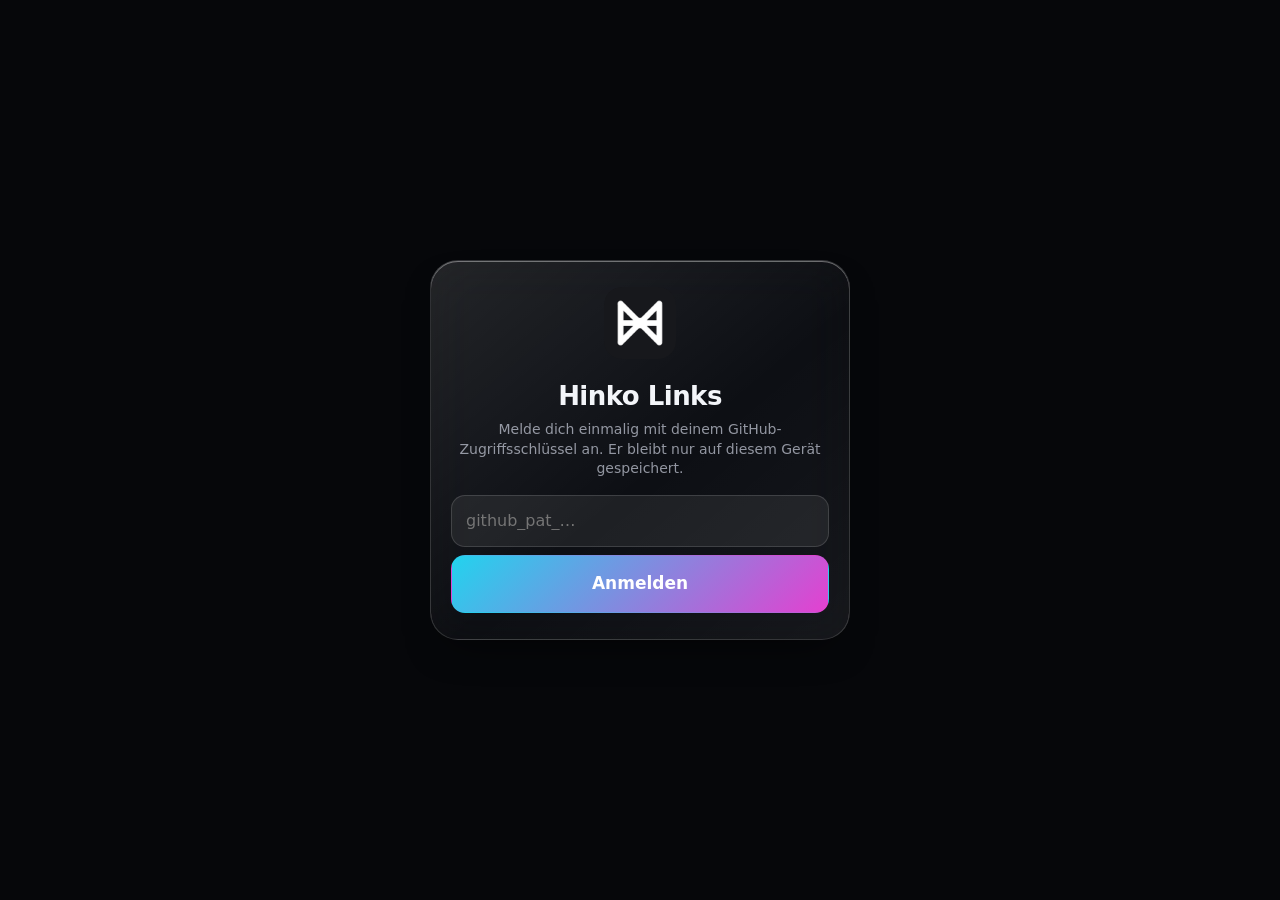
==== app/index.html @ 4e3b834d "Neue Startseite (Liquid Glass) mit Link-Liste, Hinko-App zum Pflegen, PC-Listen/Deals unter /pc/ und" ====
<!doctype html>
<html lang="de">
<head>
  <meta charset="utf-8">
  <meta name="viewport" content="width=device-width,initial-scale=1,viewport-fit=cover,user-scalable=no">
  <meta name="robots" content="noindex,nofollow">
  <meta name="referrer" content="no-referrer">
  <meta http-equiv="Content-Security-Policy" content="default-src 'none'; script-src 'self'; style-src 'self'; img-src 'self' blob: data:; connect-src 'self' https://api.github.com; manifest-src 'self'; base-uri 'none'; form-action 'none'">
  <title>Hinko Links</title>
  <link rel="manifest" href="/app/manifest.webmanifest">
  <link rel="icon" href="/assets/favicon-32.png">
  <link rel="apple-touch-icon" href="/app/apple-touch-icon.png">
  <meta name="apple-mobile-web-app-capable" content="yes">
  <meta name="mobile-web-app-capable" content="yes">
  <meta name="apple-mobile-web-app-title" content="Hinko">
  <meta name="apple-mobile-web-app-status-bar-style" content="black-translucent">
  <meta name="theme-color" content="#06070a">
  <link rel="stylesheet" href="/app/app.css">
</head>
<body>
  <div class="aurora" aria-hidden="true"><i></i><i></i><i></i></div>
  <div id="app"></div>
  <script src="/app/app.js"></script>
</body>
</html>
---- app/app.css ----
:root{
  --bg:#06070a;--text:#f3f5f9;--muted:rgba(235,240,255,.6);--faint:rgba(235,240,255,.36);
  --accent:#22d3ee;--accent2:#e440d0;--danger:#ff5a7a;--ok:#3ee8a0;
  --glass:linear-gradient(140deg,rgba(255,255,255,.12),rgba(255,255,255,.035) 55%,rgba(255,255,255,.07));
  --edge:rgba(255,255,255,.14);--edge-hi:rgba(255,255,255,.38);--field:rgba(255,255,255,.07);
  --blur:saturate(180%) blur(24px);--spring:cubic-bezier(.34,1.56,.64,1);
  --safe-t:env(safe-area-inset-top);--safe-b:env(safe-area-inset-bottom);
}
*{box-sizing:border-box;-webkit-tap-highlight-color:transparent}
html,body{margin:0;background:var(--bg);color:var(--text);min-height:100%;overscroll-behavior-y:none}
body{font:16px/1.4 -apple-system,BlinkMacSystemFont,"SF Pro Text",system-ui,sans-serif;-webkit-font-smoothing:antialiased;
  -webkit-user-select:none;user-select:none}
input,textarea{-webkit-user-select:text;user-select:text}
button{font:inherit;color:inherit;border:0;background:none;cursor:pointer}
.aurora{position:fixed;inset:-20vmax;z-index:-1;pointer-events:none;filter:blur(60px)}
.aurora i{position:absolute;width:60vmax;height:60vmax;border-radius:50%}
.aurora i:nth-child(1){left:-10%;top:-5%;background:radial-gradient(circle,rgba(34,211,238,.32),transparent 62%)}
.aurora i:nth-child(2){right:-15%;top:30%;background:radial-gradient(circle,rgba(228,64,208,.28),transparent 62%)}
.aurora i:nth-child(3){left:15%;bottom:-20%;background:radial-gradient(circle,rgba(99,102,241,.22),transparent 62%)}
.glass{background:var(--glass);-webkit-backdrop-filter:var(--blur);backdrop-filter:var(--blur);
  border:1px solid var(--edge);box-shadow:0 18px 40px -20px rgba(0,0,0,.7),inset 0 1px 0 var(--edge-hi)}
.screen{max-width:640px;margin:0 auto;padding:calc(var(--safe-t) + 14px) 16px calc(var(--safe-b) + 120px)}
/* Kopf */
.bar{position:sticky;top:0;z-index:5;display:flex;align-items:center;justify-content:space-between;gap:10px;
  padding:calc(var(--safe-t) + 10px) 16px 10px;margin:calc(-1 * (var(--safe-t) + 14px)) -16px 14px;
  background:linear-gradient(var(--bg) 40%,transparent)}
.bar h1{margin:0;font-size:32px;font-weight:800;letter-spacing:-.03em}
.pill{display:inline-flex;align-items:center;gap:7px;padding:7px 12px;border-radius:999px;font-size:13px;font-weight:650;white-space:nowrap}
.pill .dot{width:8px;height:8px;border-radius:50%;background:var(--ok);box-shadow:0 0 10px var(--ok)}
.pill.busy .dot{background:var(--accent);box-shadow:0 0 10px var(--accent);animation:pulse 1s ease-in-out infinite}
.pill.warn .dot{background:#ffb547;box-shadow:0 0 10px #ffb547}
.pill.err .dot{background:var(--danger);box-shadow:0 0 10px var(--danger)}
@keyframes pulse{50%{opacity:.35}}
.baracts{display:flex;gap:8px;align-items:center}.hide{display:none}
.iconbtn{width:40px;height:40px;border-radius:50%;display:grid;place-items:center}
/* Liste */
.list{display:grid;gap:10px}
.item{display:grid;grid-template-columns:52px 1fr auto 34px;gap:12px;align-items:center;padding:10px 8px 10px 10px;
  border-radius:20px;transition:transform .35s var(--spring),opacity .2s}
.item.hidden{opacity:.45}
.item.dragging{transform:scale(1.03);z-index:3;box-shadow:0 24px 50px -16px rgba(0,0,0,.8),inset 0 1px 0 var(--edge-hi);transition:none}
.thumb{width:52px;height:52px;border-radius:14px;object-fit:cover;background:var(--field);display:grid;place-items:center;overflow:hidden}
.thumb img{width:100%;height:100%;object-fit:cover}
.thumb.mono{background:linear-gradient(135deg,var(--accent),var(--accent2))}.thumb.mono img{width:55%;height:55%;object-fit:contain}
.item .meta{min-width:0}
.item .t{font-weight:700;white-space:nowrap;overflow:hidden;text-overflow:ellipsis}
.item .s{font-size:12.5px;color:var(--muted);white-space:nowrap;overflow:hidden;text-overflow:ellipsis}
.badges{display:flex;gap:5px;margin-top:3px}
.badge{font-size:10px;font-weight:800;letter-spacing:.06em;text-transform:uppercase;padding:2px 7px;border-radius:999px;background:var(--field);color:var(--muted)}
.badge.ad{color:var(--accent2)}.badge.feat{color:var(--accent)}.badge.new{color:var(--ok)}
.handle{width:34px;height:44px;display:grid;place-items:center;color:var(--faint);touch-action:none;cursor:grab}
.empty{text-align:center;color:var(--muted);padding:40px 10px}
/* Schalter (iOS) */
.switch{position:relative;width:51px;height:31px;flex:none}
.switch input{position:absolute;inset:0;opacity:0;margin:0;cursor:pointer}
.switch span{position:absolute;inset:0;border-radius:999px;background:rgba(255,255,255,.16);transition:background .25s}
.switch span::after{content:"";position:absolute;top:2px;left:2px;width:27px;height:27px;border-radius:50%;background:#fff;
  box-shadow:0 3px 8px rgba(0,0,0,.3);transition:transform .35s var(--spring)}
.switch input:checked+span{background:linear-gradient(135deg,var(--accent),var(--accent2))}
.switch input:checked+span::after{transform:translateX(20px)}
/* Untere Leiste */
.dock{position:fixed;left:0;right:0;bottom:0;z-index:6;padding:12px 16px calc(var(--safe-b) + 12px);
  display:flex;gap:10px;justify-content:center;pointer-events:none}
.dock>*{pointer-events:auto}
.fab{width:58px;height:58px;border-radius:50%;display:grid;place-items:center;color:#fff;
  background:linear-gradient(135deg,var(--accent),var(--accent2));box-shadow:0 14px 30px -10px var(--accent2),inset 0 1px 0 rgba(255,255,255,.5);
  transition:transform .4s var(--spring)}
.fab:active,.cta:active,.btn:active{transform:scale(.94)}
.cta{height:58px;padding:0 22px;border-radius:999px;font-weight:750;display:flex;align-items:center;gap:10px;
  transition:transform .4s var(--spring)}
.cta b{background:linear-gradient(135deg,var(--accent),var(--accent2));color:#fff;border-radius:999px;padding:2px 9px;font-size:13px}
/* Sheet */
.backdrop{position:fixed;inset:0;z-index:10;background:rgba(0,0,0,.45);opacity:0;transition:opacity .25s}
.backdrop.show{opacity:1}
.sheet{position:fixed;left:0;right:0;bottom:0;z-index:11;max-width:640px;margin:0 auto;max-height:92vh;overflow:auto;
  border-radius:28px 28px 0 0;padding:8px 18px calc(var(--safe-b) + 18px);transform:translateY(105%);
  transition:transform .5s var(--spring);background:linear-gradient(160deg,rgba(40,42,52,.88),rgba(18,19,24,.92))}
.sheet.show{transform:none}
.grabber{width:38px;height:5px;border-radius:9px;background:rgba(255,255,255,.28);margin:4px auto 10px}
.sheet h2{margin:0 0 14px;font-size:22px;letter-spacing:-.02em;display:flex;justify-content:space-between;align-items:center}
.field{display:block;margin-bottom:12px}
.field>span{display:block;font-size:13px;color:var(--muted);margin:0 0 6px 4px;font-weight:600}
.input{width:100%;padding:14px 14px;border-radius:14px;border:1px solid var(--edge);background:var(--field);color:var(--text);
  font:inherit;font-size:16px;outline:none}
.input:focus{border-color:var(--accent);box-shadow:0 0 0 3px rgba(34,211,238,.18)}
.row2{display:flex;gap:8px}.row2 .input{flex:1}
.btn{padding:12px 16px;border-radius:14px;font-weight:700;background:var(--field);border:1px solid var(--edge);transition:transform .3s var(--spring)}
.btn.primary{background:linear-gradient(135deg,var(--accent),var(--accent2));color:#fff;border-color:transparent}
.btn.danger{color:var(--danger)}
.btn.wide{width:100%;padding:16px;font-size:17px}
.imgpick{display:grid;grid-template-columns:96px 1fr;gap:12px;align-items:center}
.imgpick .thumb{width:96px;height:96px;border-radius:18px}
.imgpick .acts{display:grid;gap:8px}
.toggles{border-radius:18px;overflow:hidden;margin:6px 0 16px}
.toggle{display:flex;justify-content:space-between;align-items:center;gap:12px;padding:12px 14px;border-top:1px solid var(--edge)}
.toggle:first-child{border-top:0}
.toggle small{display:block;color:var(--muted);font-size:12px}
.acts2{display:grid;grid-template-columns:1fr 1fr;gap:8px;margin-top:8px}
.err{color:var(--danger);font-size:13px;margin:-4px 0 10px 4px}
/* Login */
.login{min-height:100vh;display:grid;place-items:center;padding:calc(var(--safe-t) + 20px) 20px calc(var(--safe-b) + 20px)}
.login .card{width:100%;max-width:420px;border-radius:28px;padding:26px 20px;text-align:center}
.login img{width:72px;height:72px;border-radius:18px;margin-bottom:8px}
.login h1{margin:4px 0 6px;font-size:26px;letter-spacing:-.02em}
.login p{color:var(--muted);font-size:14px;margin:0 0 16px}
.toast{position:fixed;left:50%;top:calc(var(--safe-t) + 12px);z-index:20;transform:translate(-50%,-150%);
  padding:11px 16px;border-radius:999px;font-weight:650;font-size:14px;transition:transform .5s var(--spring);max-width:92vw;text-align:center}
.toast.show{transform:translate(-50%,0)}
.menu{position:absolute;right:16px;top:calc(var(--safe-t) + 58px);z-index:12;border-radius:18px;overflow:hidden;min-width:220px;
  background:linear-gradient(160deg,rgba(40,42,52,.92),rgba(18,19,24,.95))}
.menu button,.menu a{display:block;width:100%;text-align:left;padding:14px 16px;border-top:1px solid var(--edge);color:var(--text);text-decoration:none}
.menu :first-child{border-top:0}
@media (prefers-reduced-motion: reduce){*{transition:none!important;animation:none!important}}
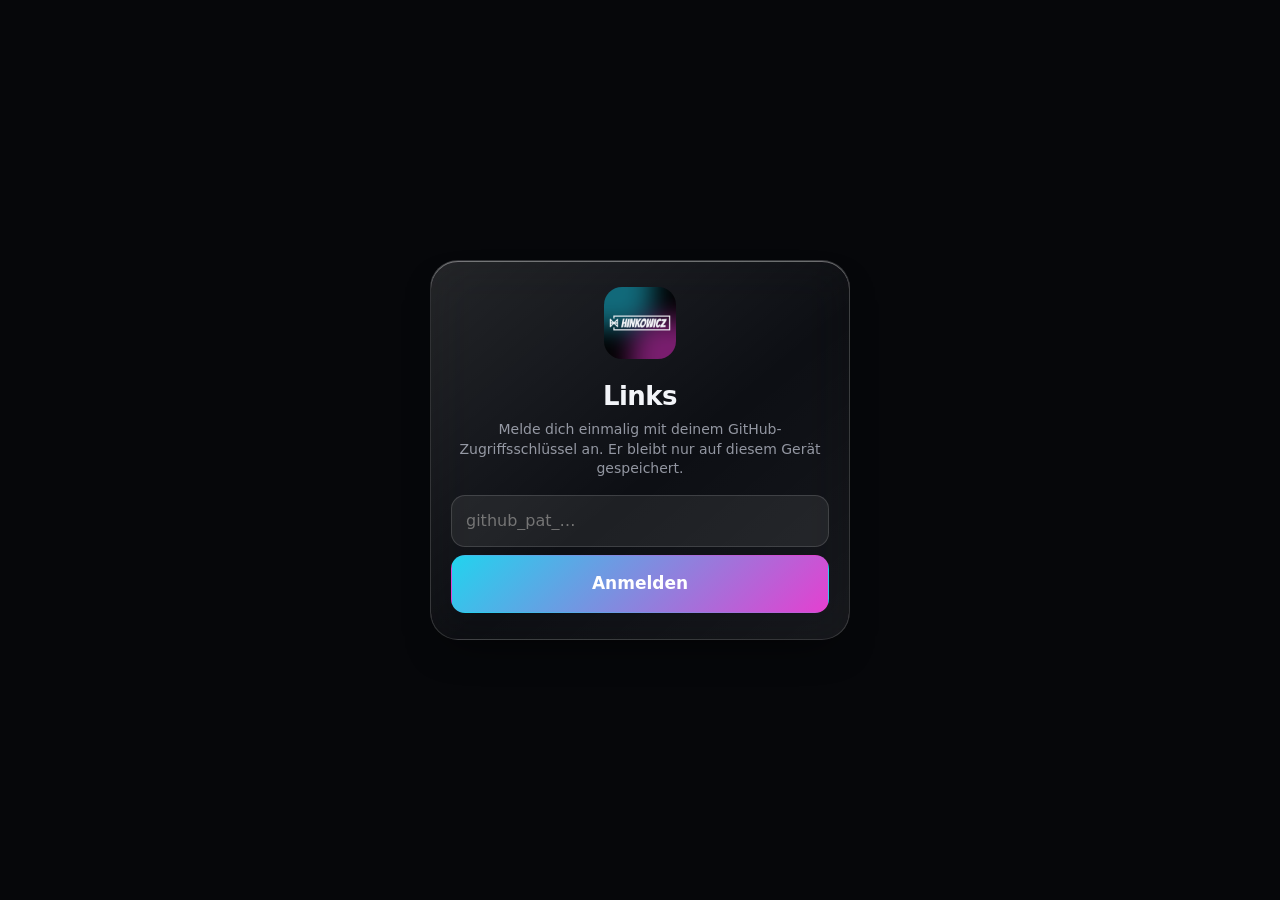
==== commit cb4c423b: "Header „Technik“, Bildausschnitt per Verschieben in der App, App heißt „Links“ mit Hinkowicz-Logo Co" ====
--- a/app/index.html
+++ b/app/index.html
@@ -6,13 +6,13 @@
   <meta name="robots" content="noindex,nofollow">
   <meta name="referrer" content="no-referrer">
   <meta http-equiv="Content-Security-Policy" content="default-src 'none'; script-src 'self'; style-src 'self'; img-src 'self' blob: data:; connect-src 'self' https://api.github.com; manifest-src 'self'; base-uri 'none'; form-action 'none'">
-  <title>Hinko Links</title>
+  <title>Links</title>
   <link rel="manifest" href="/app/manifest.webmanifest">
   <link rel="icon" href="/assets/favicon-32.png">
   <link rel="apple-touch-icon" href="/app/apple-touch-icon.png">
   <meta name="apple-mobile-web-app-capable" content="yes">
   <meta name="mobile-web-app-capable" content="yes">
-  <meta name="apple-mobile-web-app-title" content="Hinko">
+  <meta name="apple-mobile-web-app-title" content="Links">
   <meta name="apple-mobile-web-app-status-bar-style" content="black-translucent">
   <meta name="theme-color" content="#06070a">
   <link rel="stylesheet" href="/app/app.css">
--- a/app/app.css
+++ b/app/app.css
@@ -45,7 +45,7 @@
 .item .meta{min-width:0}
 .item .t{font-weight:700;white-space:nowrap;overflow:hidden;text-overflow:ellipsis}
 .item .s{font-size:12.5px;color:var(--muted);white-space:nowrap;overflow:hidden;text-overflow:ellipsis}
-.badges{display:flex;gap:5px;margin-top:3px}
+.badges{display:flex;flex-wrap:wrap;gap:5px;margin-top:3px}
 .badge{font-size:10px;font-weight:800;letter-spacing:.06em;text-transform:uppercase;padding:2px 7px;border-radius:999px;background:var(--field);color:var(--muted)}
 .badge.ad{color:var(--accent2)}.badge.feat{color:var(--accent)}.badge.new{color:var(--ok)}
 .handle{width:34px;height:44px;display:grid;place-items:center;color:var(--faint);touch-action:none;cursor:grab}
@@ -111,3 +111,22 @@
 .menu button,.menu a{display:block;width:100%;text-align:left;padding:14px 16px;border-top:1px solid var(--edge);color:var(--text);text-decoration:none}
 .menu :first-child{border-top:0}
 @media (prefers-reduced-motion: reduce){*{transition:none!important;animation:none!important}}
+/* Umschalter Links / Setup */
+.seg{display:grid;grid-template-columns:1fr 1fr;gap:4px;padding:4px;border-radius:999px;margin:0 0 14px}
+.seg button{padding:9px 0;border-radius:999px;font-weight:700;color:var(--muted);transition:background .25s,color .25s}
+.seg button.on{background:linear-gradient(135deg,var(--accent),var(--accent2));color:#fff;box-shadow:inset 0 1px 0 rgba(255,255,255,.4)}
+.badge.code{color:var(--text)}.badge.until{color:#ffb547}.badge.exp{color:var(--danger)}
+input[type=date].input{min-height:50px;-webkit-appearance:none;appearance:none;color-scheme:dark}
+/* Logo im Kopf */
+.brand{display:grid;gap:4px;min-width:0}.brand img{height:22px;width:auto;opacity:.92}
+/* Bildausschnitt */
+.crop{display:grid;gap:10px;margin-bottom:8px}
+.crop>.thumb{width:96px;height:96px;border-radius:18px}
+.framebox{display:grid;gap:5px}.framebox small{color:var(--faint);font-size:11.5px;font-weight:600;margin-left:4px}
+.frame{position:relative;overflow:hidden;border-radius:20px;background:var(--field);border:1px solid var(--edge);touch-action:none;cursor:grab}
+.frame img{display:block;width:100%;height:100%;object-fit:cover;pointer-events:none;-webkit-user-drag:none}
+.frame.wide{aspect-ratio:16/8}.frame.wider{aspect-ratio:16/6}.frame.sq{width:72px;height:72px;border-radius:16px}
+.frames{display:grid;grid-template-columns:1fr auto;gap:10px;align-items:start}
+.frames .framebox.sq{justify-items:start}
+.crophint{display:flex;justify-content:space-between;align-items:center;gap:10px;color:var(--muted);font-size:12.5px;margin:0 0 0 4px}
+.btn.small{padding:7px 12px;font-size:13px;border-radius:999px;flex:none}
